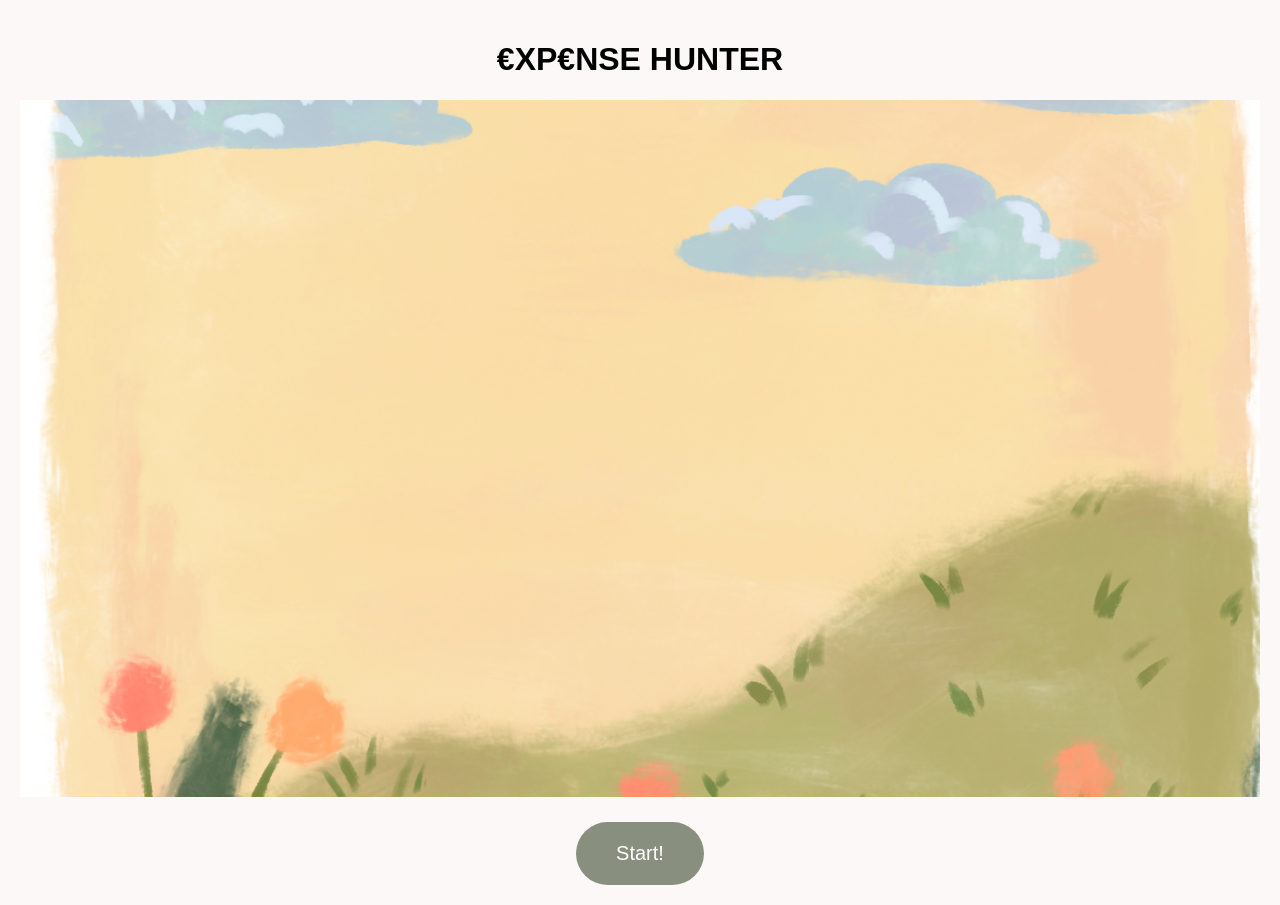
==== index.html @ 694e0ce4 "EurosHunter config added" ====
<!DOCTYPE html>
<html lang="en">
<head>
  <meta charset="UTF-8">
  <meta http-equiv="X-UA-Compatible" content="IE=edge">
  <meta name="viewport" content="width=device-width, initial-scale=1.0">
  <title>EurosHunter</title>
  <link rel="stylesheet" href="./style.css">
</head>
<body>

  <div id="start-screen" class="container">
    <h1>€XP€NSE HUNTER</h1>
    <img src="./images/bg.png" width="100%" alt="logo">
    <button id="start-btn">Start!</button>
  </div>



</figure>
  <div id="game-screen" class="container">
        <div id="score-container">
    <div>Score: <span id="score-val">0</span>€</div>
    <div class="game-controls">
        <button id="pause-btn">Pause</button>
        <button id="restart-btn">Restart</button>
        
          
   </div>
</div>

<audio id="bg-music" src="./audio/walking_alone_in_winter.mp3" loop></audio>
<audio id="impact-sound" src="./audio/walking_alone_in_winter.mp3"></audio>

    <div id="game-box"></div>
 
    <div id="hud-top-right">
      <div id="countdown-container">⏱ <span id="countdown-val">18</span>s</div>

      <div id="mute-container">
        <button id="mute-btn">🔊</button>
      </div>
    </div>

</div> 


  <div id="game-over-screen" class="container">
    <img src="./images/gameover.png" width="500" alt="logo">
  </div>


  <script src="./js/man.js"></script>
  <script src="./js/elements.js"></script>
  <script src="./js/main.js"></script>

</body>
</html>
---- style.css ----
body {
  margin: 0;
  background-color: rgb(252, 248, 248);
  font-family: Arial, sans-serif;
}

.container {
  display: flex;
  flex-direction: column;
  justify-content: center;
  align-items: center;
  margin: 20px; 
}

#start-btn {
  background-color: rgb(136, 143, 126);
  color: white;
  padding: 20px 40px;
  font-size: 20px;
  margin-top: 25px;
  border-radius: 50px;
  cursor: pointer; 
  border: none;
}


.game-controls {
    display: flex;
    gap: 20px;
    margin-top: 15px;
}

#game-screen {
  display: none;
  position: relative; 
}

#score-container {
  position: absolute;
  align-content: flex-end;
  bottom: 10px;    /* Placé en haut à droite du jeu */
  right: 150px;
  z-index: 1000;
  font-size: 24px;
  font-weight: bold;
  background: rgba(255, 255, 255, 0.8);
  padding: 10px 20px;
  border-radius: 8px;
  border: 2px solid rgb(136, 143, 126);
}

.game-controls button {
    cursor: pointer;
    background: rgb(136, 143, 126);
    color: white;
    border: none;
    display: flex;
    justify-content: center;
    padding: 0px 0px;
    border-radius: 5px;
    font-size: 16px;
}

.game-controls button:hover {
    background: rgb(106, 113, 96);
}

#game-box {
  background-image: url("./images/bg.png");  
  background-size: cover;
  width: 100%;
  max-width: 2060px;
  height: 800px;
  position: relative;
  overflow: hidden;

}

#game-screen, #game-over-screen {
  display: none;
}

/* ✅ SUGGESTION : cadre son — position absolute dans #game-box */
#mute-container {
    position: absolute;
    top: 12px;
    right: 12px;
    z-index: 1000;
    background: rgba(0, 0, 0, 0.45);
    border: 1.5px solid rgba(255, 255, 255, 0.5);
    border-radius: 8px;
    padding: 6px 10px;
}

#mute-btn  {
    font-size: 40px;
    background: transparent;
    color: white;
    border: none;
    cursor: pointer;
    display: block;
    line-height: 1;
}
#mute-container  {
    font-size: 20px;
    background: transparent;
    color: white;
    border: none;
    cursor: pointer;
    display: flex;
    line-height: 1;
}
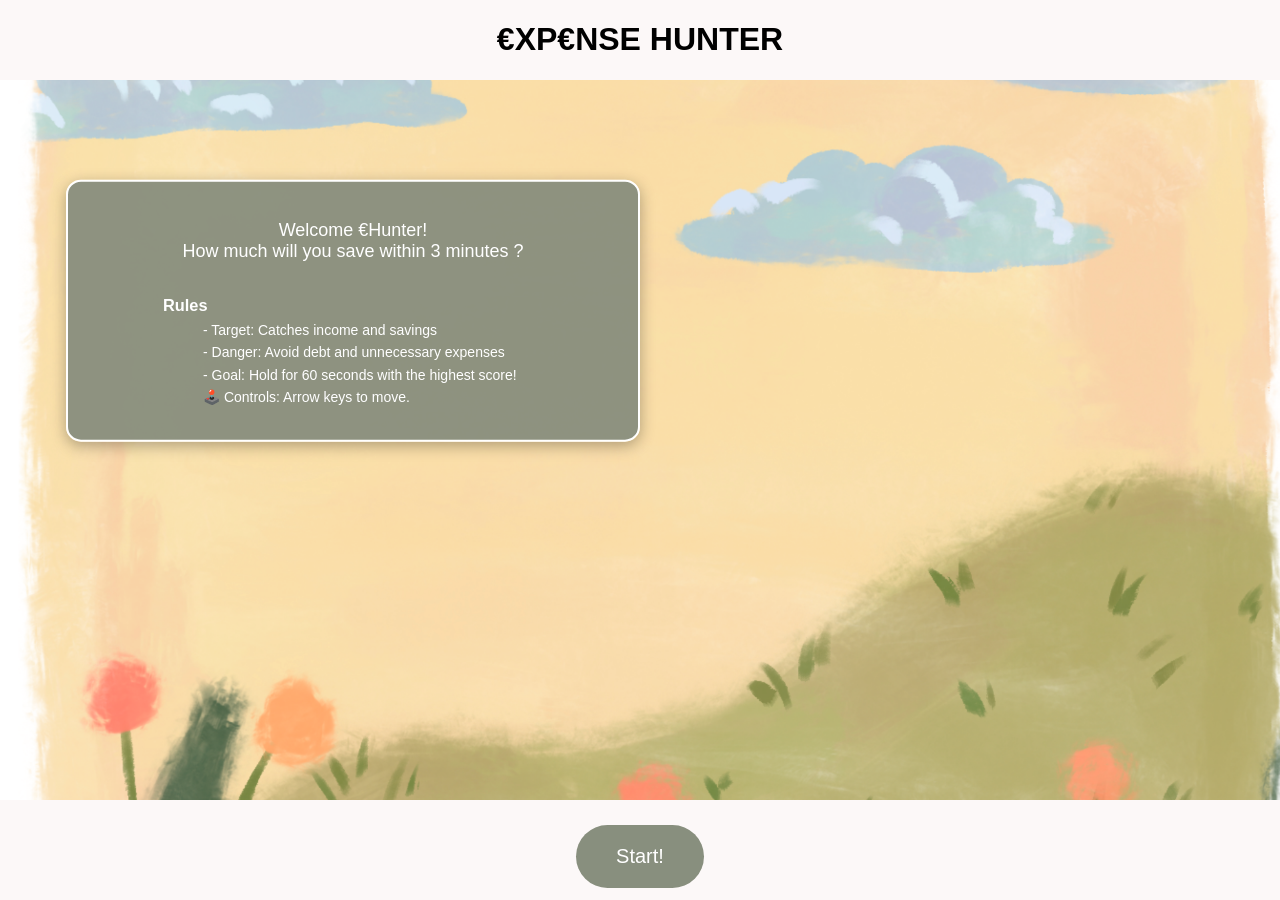
==== commit f17a8868: "css adj" ====
--- a/index.html
+++ b/index.html
@@ -13,6 +13,21 @@
     <h1>€XP€NSE HUNTER</h1>
     <img src="./images/bg.png" width="100%" alt="logo">
     <button id="start-btn">Start!</button>
+
+  <div id="welcome-message">
+        <p>Welcome €Hunter!<br>
+        How much will you save within 3 minutes ?</p>
+        <aside  id = "rules">
+          <h3>Rules</h3>
+          <ul> - Target: Catches income and savings</ul>
+          <ul> - Danger: Avoid debt and unnecessary expenses</ul>
+          <ul> - Goal: Hold for 60 seconds with the highest score!</ul>
+          <ul>🕹️ Controls: Arrow keys to move.</ul> 
+
+        </aside>
+    </div>
+
+
   </div>
 
 
@@ -46,7 +61,7 @@
 
 
   <div id="game-over-screen" class="container">
-    <img src="./images/gameover.png" width="500" alt="logo">
+    <img src="./bg.png" width="100%" alt="logo">
   </div>
 
 
--- a/style.css
+++ b/style.css
@@ -1,3 +1,44 @@
+/* --- MODIFICATION CIBLÉE : WELCOME BOX EN SUPERPOSITION --- */
+
+#start-screen {
+    position: relative;  
+}
+
+#welcome-message {
+ 
+    position: absolute; 
+    top: 35%;     
+    left: auto;    
+    transform: translate(-50%, -50%); 
+    z-index: 10; 
+    
+ 
+    background-color: rgba(136, 143, 126, 0.95);
+    color: white;
+    padding: 20px 35px;
+    border-radius: 15px;
+    text-align: center;
+    font-size: 18px;
+    border: 2px solid white;
+    box-shadow: 0 4px 15px rgba(0,0,0,0.3);
+    animation: bounce 2s infinite;
+    
+    /* Sécurité pour ne pas bloquer le bouton Start s'ils se chevauchent */
+    pointer-events: none; 
+    width: 80%;
+    max-width: 500px;
+}
+ 
+#rules {
+    color: white;
+    padding: 5px 60px;
+    border-radius: 15px;
+    text-align: left;
+    font-size: 14px;
+    line-height: 0.6em; 
+
+  
+}
 body {
   margin: 0;
   background-color: rgb(252, 248, 248);
@@ -9,7 +50,7 @@
   flex-direction: column;
   justify-content: center;
   align-items: center;
-  margin: 20px; 
+  margin: 0px; 
 }
 
 #start-btn {
@@ -23,6 +64,10 @@
   border: none;
 }
 
+@keyframes bounce {
+    0%, 100% { transform: translateY(0); }
+    50% { transform: translateY(-5px); }
+}
 
 .game-controls {
     display: flex;
@@ -33,20 +78,29 @@
 #game-screen {
   display: none;
   position: relative; 
+  width: 100%;
+  height: 100%;
 }
 
 #score-container {
   position: absolute;
-  align-content: flex-end;
-  bottom: 10px;    /* Placé en haut à droite du jeu */
-  right: 150px;
+ 
+  left: 50%;
+  transform: translateX(-50%);
+  justify-content: center;
+  bottom: 10px;
   z-index: 1000;
+
+  display: flex;
+  align-items: center;
+  gap: 20px;
   font-size: 24px;
   font-weight: bold;
   background: rgba(255, 255, 255, 0.8);
-  padding: 10px 20px;
-  border-radius: 8px;
-  border: 2px solid rgb(136, 143, 126);
+  padding: 10px 6px;
+  border-radius: 25px;
+  border: 1px solid rgb(136, 143, 126);
+  box-shadow: 0 4px 15px rgba(0,0,0,0.2);
 }
 
 .game-controls button {
@@ -56,14 +110,17 @@
     border: none;
     display: flex;
     justify-content: center;
-    padding: 0px 0px;
+    padding: 10px 15px;
     border-radius: 5px;
     font-size: 16px;
 }
 
-.game-controls button:hover {
-    background: rgb(106, 113, 96);
+.game-controls {
+  display: flex;
+  gap: 10px;
+  margin: 0;  
 }
+
 
 #game-box {
   background-image: url("./images/bg.png");  
@@ -73,27 +130,37 @@
   height: 800px;
   position: relative;
   overflow: hidden;
-
 }
 
 #game-screen, #game-over-screen {
   display: none;
 }
 
-/* ✅ SUGGESTION : cadre son — position absolute dans #game-box */
 #mute-container {
-    position: absolute;
-    top: 12px;
-    right: 12px;
+   background: rgba(0, 0, 0, 0.35);
+   position: relative;
+   border-radius: 8px;
     z-index: 1000;
-    background: rgba(0, 0, 0, 0.45);
-    border: 1.5px solid rgba(255, 255, 255, 0.5);
-    border-radius: 8px;
-    padding: 6px 10px;
+
+    padding: 5px 10px;
 }
 
-#mute-btn  {
-    font-size: 40px;
+#countdown-container {
+
+  background: rgba(0, 0, 0, 0.35);
+  border: 0px solid rgba(255, 255, 255, 0.5);
+  border-radius: 8px;
+  padding: 5px 10px;
+  color: white;
+  font-size: 14px;
+  font-weight: bold;
+  text-align: center;
+  position: relative;
+ 
+}
+ /* muniteur*/
+#mute-btn {
+    font-size: 20px;
     background: transparent;
     color: white;
     border: none;
@@ -101,12 +168,15 @@
     display: block;
     line-height: 1;
 }
-#mute-container  {
-    font-size: 20px;
-    background: transparent;
-    color: white;
-    border: none;
-    cursor: pointer;
-    display: flex;
-    line-height: 1;
-}+
+#hud-top-right {
+  position: absolute;
+  display: flex;
+  top: 20px;
+  right: 12px;
+  z-index: 1000;
+  display: flex;
+  gap: 8px;
+  align-items: center;
+}
+
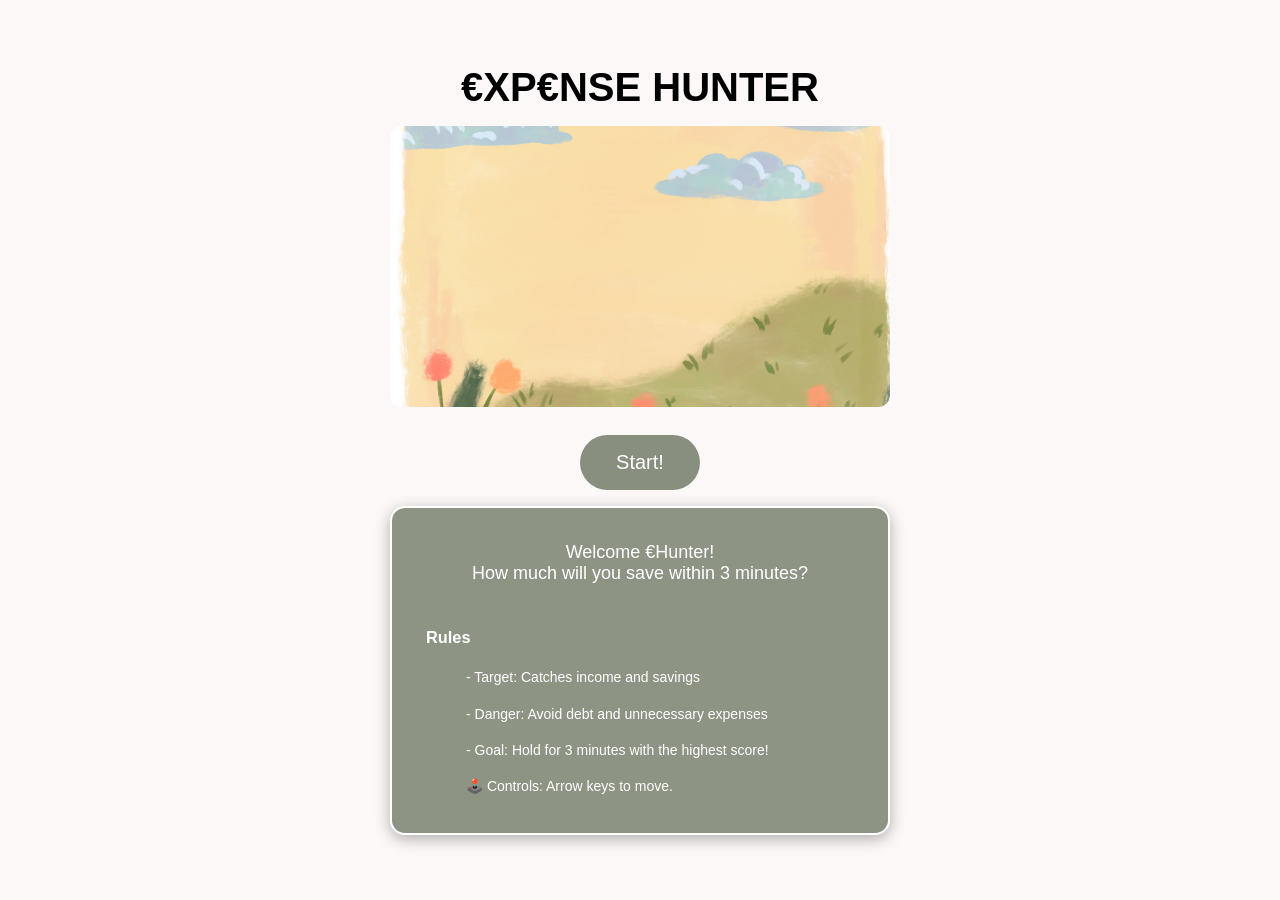
==== commit 9307eb2c: "version responsive_design" ====
--- a/index.html
+++ b/index.html
@@ -9,65 +9,82 @@
 </head>
 <body>
 
+  <!-- ==================== ÉCRAN DÉMARRAGE ==================== -->
   <div id="start-screen" class="container">
     <h1>€XP€NSE HUNTER</h1>
     <img src="./images/bg.png" width="100%" alt="logo">
+    <!-- Le bouton est AVANT le welcome-message dans le flux,
+         il ne peut donc plus être recouvert par lui -->
     <button id="start-btn">Start!</button>
+    <div id="welcome-message">
+      <p>Welcome €Hunter!<br>
+        How much will you save within 3 minutes?</p>
+      <aside id="rules">
+        <h3>Rules</h3>
+        <ul> - Target: Catches income and savings</ul>
+        <ul> - Danger: Avoid debt and unnecessary expenses</ul>
+        <ul> - Goal: Hold for 3 minutes with the highest score!</ul>
+        <ul>🕹️ Controls: Arrow keys to move.</ul>
+      </aside>
+    </div>
+  </div>
 
-  <div id="welcome-message">
-        <p>Welcome €Hunter!<br>
-        How much will you save within 3 minutes ?</p>
-        <aside  id = "rules">
-          <h3>Rules</h3>
-          <ul> - Target: Catches income and savings</ul>
-          <ul> - Danger: Avoid debt and unnecessary expenses</ul>
-          <ul> - Goal: Hold for 60 seconds with the highest score!</ul>
-          <ul>🕹️ Controls: Arrow keys to move.</ul> 
+  <!-- ==================== ÉCRAN DE JEU ==================== -->
+  <div id="game-screen" class="container">
 
-        </aside>
+    <!-- HUD bas : score + boutons -->
+    <div id="score-container">
+      <div>Score: <span id="score-val">0</span>€</div>
+      <div class="game-controls">
+        <button id="pause-btn">Pause</button>
+        <button id="restart-btn">Restart</button>
+      </div>
     </div>
 
+    <!-- Audio -->
+    <audio id="bg-music"     src="./audio/walking_alone_in_winter.mp3" loop></audio>
+    <audio id="impact-sound" src="./audio/walking_alone_in_winter.mp3"></audio>
 
-  </div>
+    <!-- Zone de jeu -->
+    <div id="game-box"></div>
 
-
-
-</figure>
-  <div id="game-screen" class="container">
-        <div id="score-container">
-    <div>Score: <span id="score-val">0</span>€</div>
-    <div class="game-controls">
-        <button id="pause-btn">Pause</button>
-        <button id="restart-btn">Restart</button>
-        
-          
-   </div>
-</div>
-
-<audio id="bg-music" src="./audio/walking_alone_in_winter.mp3" loop></audio>
-<audio id="impact-sound" src="./audio/walking_alone_in_winter.mp3"></audio>
-
-    <div id="game-box"></div>
- 
+    <!-- HUD haut droite : timer + mute
+         CORRECTION : id="timer-val" pour correspondre au JS (qui cherche #timer-val) -->
     <div id="hud-top-right">
-      <div id="countdown-container">⏱ <span id="countdown-val">18</span>s</div>
-
+      <div id="countdown-container">⏱ <span id="timer-val">180</span>s</div>
       <div id="mute-container">
         <button id="mute-btn">🔊</button>
       </div>
     </div>
 
-</div> 
+    <!-- Contrôles tactiles (visibles sur mobile via CSS) -->
+    <div id="touch-controls">
+      <div class="touch-row">
+        <button id="btn-up">▲</button>
+      </div>
+      <div class="touch-row">
+        <button id="btn-left">◀</button>
+        <button id="btn-down">▼</button>
+        <button id="btn-right">▶</button>
+      </div>
+    </div>
 
-
-  <div id="game-over-screen" class="container">
-    <img src="./bg.png" width="100%" alt="logo">
   </div>
 
+  <!-- ==================== ÉCRAN GAME OVER ==================== -->
+  <div id="game-over-screen" class="container">
+    <h1>GAME OVER</h1>
+    <div id="final-score-display">
+      Votre score final : <span id="final-score-val">0</span>€
+    </div>
+    <img src="./images/bg.png" width="100%" alt="logo">
+    <button id="restart-btn-over" class="big-btn">REJOUER</button>
+  </div>
 
   <script src="./js/man.js"></script>
   <script src="./js/elements.js"></script>
   <script src="./js/main.js"></script>
-
+  <!-- Contrôles tactiles : branché APRÈS main.js pour avoir accès à keysPressed -->
+  <script src="./js/touch.js"></script>
 </body>
-</html>+</html>
--- a/style.css
+++ b/style.css
@@ -1,182 +1,371 @@
-/* --- MODIFICATION CIBLÉE : WELCOME BOX EN SUPERPOSITION --- */
-
-#start-screen {
-    position: relative;  
-}
-
-#welcome-message {
- 
-    position: absolute; 
-    top: 35%;     
-    left: auto;    
-    transform: translate(-50%, -50%); 
-    z-index: 10; 
-    
- 
-    background-color: rgba(136, 143, 126, 0.95);
-    color: white;
-    padding: 20px 35px;
-    border-radius: 15px;
-    text-align: center;
-    font-size: 18px;
-    border: 2px solid white;
-    box-shadow: 0 4px 15px rgba(0,0,0,0.3);
-    animation: bounce 2s infinite;
-    
-    /* Sécurité pour ne pas bloquer le bouton Start s'ils se chevauchent */
-    pointer-events: none; 
-    width: 80%;
-    max-width: 500px;
-}
- 
-#rules {
-    color: white;
-    padding: 5px 60px;
-    border-radius: 15px;
-    text-align: left;
-    font-size: 14px;
-    line-height: 0.6em; 
-
-  
-}
+/* ============================================
+   EUROS HUNTER — RESPONSIVE CSS
+   Règle d'or : on ne casse aucun sélecteur
+   existant, on corrige et on ajoute des media
+   queries par-dessus.
+   ============================================ */
+
+/* --- RESET & BASE --- */
+*, *::before, *::after {
+  box-sizing: border-box;
+}
+
 body {
   margin: 0;
   background-color: rgb(252, 248, 248);
   font-family: Arial, sans-serif;
-}
-
+  /* Empêche le scroll horizontal sur mobile */
+  overflow-x: hidden;
+}
+
+/* --- CONTAINER COMMUN --- */
 .container {
   display: flex;
   flex-direction: column;
   justify-content: center;
   align-items: center;
-  margin: 0px; 
-}
-
+  margin: 0;
+  width: 100%;
+}
+
+/* ============================================
+   ÉCRAN DE DÉMARRAGE
+   ============================================ */
+#start-screen {
+  position: relative;
+  min-height: 100vh;         /* prend toute la hauteur visible */
+  padding: 20px;
+  gap: 16px;                 /* espace entre les enfants */
+}
+
+#start-screen h1 {
+  font-size: clamp(1.4rem, 5vw, 2.5rem); /* titre qui s'adapte */
+  text-align: center;
+  margin: 0;
+}
+
+#start-screen img {
+  width: 100%;
+  max-width: 500px;          /* image ne déborde pas sur grand écran */
+  height: auto;
+  border-radius: 12px;
+}
+
+/* --- BOUTON START ---
+   On le sort du flux absolu, il reste dans le flux normal */
 #start-btn {
   background-color: rgb(136, 143, 126);
   color: white;
-  padding: 20px 40px;
-  font-size: 20px;
-  margin-top: 25px;
+  padding: 16px 36px;
+  font-size: clamp(16px, 4vw, 20px);
+  margin-top: 12px;
   border-radius: 50px;
-  cursor: pointer; 
-  border: none;
+  cursor: pointer;
+  border: none;
+  /* z-index élevé pour être toujours cliquable */
+  position: relative;
+  z-index: 20;
+}
+
+/* --- WELCOME MESSAGE ---
+   CORRECTION PRINCIPALE : on quitte le positionnement absolu
+   qui causait le chevauchement. On passe en flux normal.      */
+#welcome-message {
+  /* ❌ Supprimé : position: absolute / top / left / transform
+     qui cachaient le bouton Start sur petits écrans          */
+  position: relative;        /* reste dans le flux normal */
+  z-index: 10;
+
+  background-color: rgba(136, 143, 126, 0.95);
+  color: white;
+  padding: 16px 24px;
+  border-radius: 15px;
+  text-align: center;
+  font-size: clamp(14px, 3.5vw, 18px);
+  border: 2px solid white;
+  box-shadow: 0 4px 15px rgba(0, 0, 0, 0.3);
+  animation: bounce 2s infinite;
+
+  pointer-events: none;      /* conservé : ne bloque pas les clics */
+  width: 90%;
+  max-width: 500px;
+}
+
+#rules {
+  color: white;
+  padding: 5px 10px;
+  border-radius: 15px;
+  text-align: left;
+  font-size: clamp(12px, 3vw, 14px);
+  line-height: 1.6;          /* était 0.6em → illisible sur mobile */
 }
 
 @keyframes bounce {
-    0%, 100% { transform: translateY(0); }
-    50% { transform: translateY(-5px); }
-}
-
-.game-controls {
-    display: flex;
-    gap: 20px;
-    margin-top: 15px;
-}
-
+  0%, 100% { transform: translateY(0); }
+  50%       { transform: translateY(-5px); }
+}
+
+/* ============================================
+   ÉCRAN DE JEU
+   ============================================ */
 #game-screen {
   display: none;
-  position: relative; 
-  width: 100%;
-  height: 100%;
-}
-
+  position: relative;
+  width: 100%;
+  /* min-height garantit que le HUD reste visible */
+  min-height: 100vh;
+  flex-direction: column;
+}
+
+/* --- GAME BOX ---
+   CORRECTION PRINCIPALE : hauteur fixe → hauteur fluide */
+#game-box {
+  background-image: url("./images/bg.png");
+  background-size: cover;
+  background-position: center;
+  width: 100%;
+  max-width: 2060px;
+
+  /* ❌ Supprimé : height: 800px fixe
+     ✅ On utilise une hauteur relative à la fenêtre          */
+  height: 80vh;
+  min-height: 400px;         /* plancher pour très petits écrans */
+  max-height: 900px;         /* plafond pour très grands écrans */
+
+  position: relative;
+  overflow: hidden;
+}
+
+/* --- SCORE / HUD BAS --- */
 #score-container {
   position: absolute;
- 
   left: 50%;
   transform: translateX(-50%);
-  justify-content: center;
   bottom: 10px;
   z-index: 1000;
-
-  display: flex;
-  align-items: center;
-  gap: 20px;
-  font-size: 24px;
+  display: flex;
+  align-items: center;
+  gap: 12px;
+  font-size: clamp(14px, 3.5vw, 24px);
   font-weight: bold;
   background: rgba(255, 255, 255, 0.8);
-  padding: 10px 6px;
+  padding: 8px 14px;
   border-radius: 25px;
   border: 1px solid rgb(136, 143, 126);
-  box-shadow: 0 4px 15px rgba(0,0,0,0.2);
+  box-shadow: 0 4px 15px rgba(0, 0, 0, 0.2);
+  /* Empêche de déborder de la game-box */
+  max-width: 95%;
+  white-space: nowrap;
+}
+
+/* --- CONTRÔLES PAUSE / RESTART --- */
+.game-controls {
+  display: flex;
+  gap: 10px;
+  margin: 0;
 }
 
 .game-controls button {
-    cursor: pointer;
-    background: rgb(136, 143, 126);
-    color: white;
-    border: none;
-    display: flex;
-    justify-content: center;
-    padding: 10px 15px;
-    border-radius: 5px;
-    font-size: 16px;
-}
-
-.game-controls {
-  display: flex;
-  gap: 10px;
-  margin: 0;  
-}
-
-
-#game-box {
-  background-image: url("./images/bg.png");  
-  background-size: cover;
-  width: 100%;
-  max-width: 2060px;
-  height: 800px;
-  position: relative;
-  overflow: hidden;
-}
-
-#game-screen, #game-over-screen {
-  display: none;
-}
-
-#mute-container {
-   background: rgba(0, 0, 0, 0.35);
-   position: relative;
-   border-radius: 8px;
-    z-index: 1000;
-
-    padding: 5px 10px;
+  cursor: pointer;
+  background: rgb(136, 143, 126);
+  color: white;
+  border: none;
+  display: flex;
+  justify-content: center;
+  padding: 8px 12px;
+  border-radius: 5px;
+  font-size: clamp(12px, 3vw, 16px);
+}
+
+/* --- HUD HAUT DROITE (timer + mute) --- */
+#hud-top-right {
+  position: absolute;
+  top: 12px;
+  right: 12px;
+  z-index: 1000;
+  display: flex;
+  gap: 8px;
+  align-items: center;
 }
 
 #countdown-container {
-
   background: rgba(0, 0, 0, 0.35);
-  border: 0px solid rgba(255, 255, 255, 0.5);
   border-radius: 8px;
   padding: 5px 10px;
   color: white;
-  font-size: 14px;
+  font-size: clamp(12px, 3vw, 14px);
   font-weight: bold;
   text-align: center;
   position: relative;
- 
-}
- /* muniteur*/
+}
+
+#mute-container {
+  background: rgba(0, 0, 0, 0.35);
+  position: relative;
+  border-radius: 8px;
+  z-index: 1000;
+  padding: 5px 10px;
+}
+
 #mute-btn {
-    font-size: 20px;
-    background: transparent;
-    color: white;
-    border: none;
-    cursor: pointer;
-    display: block;
-    line-height: 1;
-}
-
-#hud-top-right {
+  font-size: clamp(16px, 4vw, 20px);
+  background: transparent;
+  color: white;
+  border: none;
+  cursor: pointer;
+  display: block;
+  line-height: 1;
+}
+
+/* ============================================
+   CONTRÔLES TACTILES (mobile uniquement)
+   Ajoutés via JS — on prépare le style ici
+   ============================================ */
+#touch-controls {
+  display: none;             /* caché par défaut, visible sur mobile */
+  position: fixed;
+  bottom: 80px;
+  left: 50%;
+  transform: translateX(-50%);
+  z-index: 2000;
+  gap: 8px;
+  flex-direction: column;
+  align-items: center;
+}
+
+#touch-controls .touch-row {
+  display: flex;
+  gap: 8px;
+}
+
+#touch-controls button {
+  width: 56px;
+  height: 56px;
+  font-size: 24px;
+  border-radius: 50%;
+  border: none;
+  background: rgba(136, 143, 126, 0.85);
+  color: white;
+  cursor: pointer;
+  /* Empêche le scroll lors du touch */
+  touch-action: none;
+  user-select: none;
+}
+
+/* ============================================
+   ÉCRAN GAME OVER
+   ============================================ */
+#game-over-screen {
+  display: none;
+  flex-direction: column;
+  justify-content: center;
+  align-items: center;
+  position: relative;
+  width: 100%;
+  max-width: 2060px;
+
+  /* ❌ Supprimé : height: 800px fixe */
+  min-height: 100vh;
+
+  background-image: url("./images/bg.png");
+  background-size: cover;
+  background-position: center;
+  border-radius: 12px;
+  gap: 20px;
+  padding: 40px 20px;
+}
+
+#game-over-screen::before {
+  content: "";
   position: absolute;
-  display: flex;
-  top: 20px;
-  right: 12px;
-  z-index: 1000;
-  display: flex;
-  gap: 8px;
-  align-items: center;
-}
-
+  inset: 0;
+  background: rgba(255, 255, 255, 0.3);
+  z-index: 1;
+}
+
+#game-over-screen * {
+  position: relative;
+  z-index: 2;
+}
+
+#game-over-screen h1 {
+  font-size: clamp(2rem, 8vw, 4rem);
+  margin: 0;
+}
+
+#final-score-display {
+  font-size: clamp(16px, 4vw, 24px);
+  font-weight: bold;
+}
+
+#game-over-screen img {
+  width: 100%;
+  max-width: 400px;
+  height: auto;
+  border-radius: 12px;
+}
+
+.big-btn,
+#restart-btn-over {
+  background-color: rgb(136, 143, 126);
+  color: white;
+  padding: 16px 36px;
+  font-size: clamp(16px, 4vw, 22px);
+  border-radius: 50px;
+  border: none;
+  cursor: pointer;
+}
+
+/* ============================================
+   MEDIA QUERIES
+   ============================================ */
+
+/* Tablettes et mobiles larges (≤ 768px) */
+@media (max-width: 768px) {
+  #game-box {
+    height: 70vh;
+  }
+
+  #score-container {
+    gap: 8px;
+    padding: 6px 10px;
+  }
+
+  /* Affiche les contrôles tactiles */
+  #touch-controls {
+    display: flex;
+  }
+}
+
+/* Mobiles (≤ 480px) */
+@media (max-width: 480px) {
+  #game-box {
+    height: 65vh;
+    min-height: 350px;
+  }
+
+  #start-screen {
+    padding: 16px 12px;
+    gap: 12px;
+  }
+
+  #welcome-message {
+    font-size: 13px;
+    padding: 12px 16px;
+  }
+
+  #rules {
+    padding: 4px 6px;
+  }
+
+  #hud-top-right {
+    top: 8px;
+    right: 8px;
+  }
+
+  /* Score en bas : on réduit pour qu'il ne dépasse pas */
+  #score-container {
+    font-size: 13px;
+    bottom: 6px;
+  }
+}
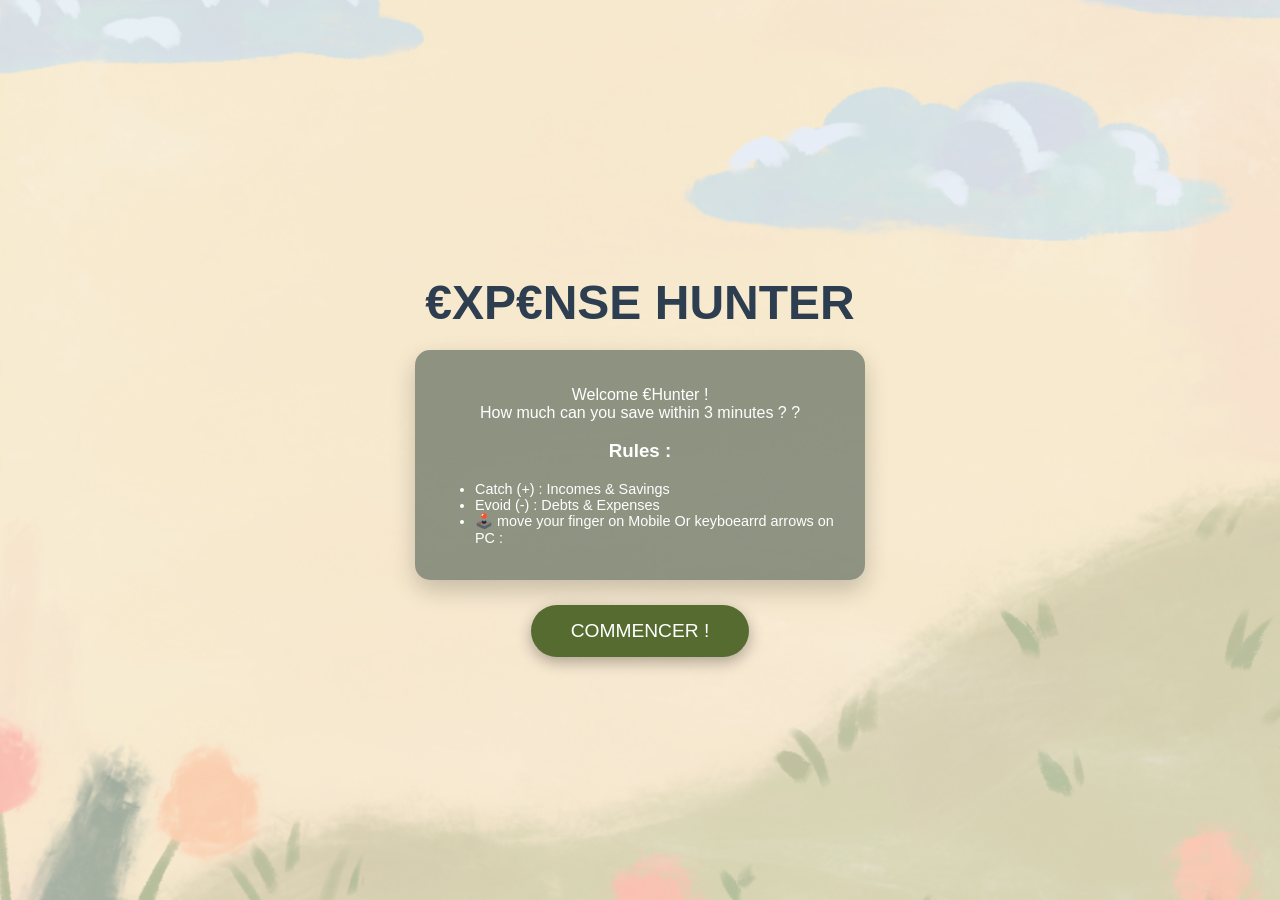
==== commit 1276a827: "fonctionnel" ====
--- a/index.html
+++ b/index.html
@@ -1,90 +1,62 @@
 <!DOCTYPE html>
-<html lang="en">
+<html lang="fr">
 <head>
   <meta charset="UTF-8">
-  <meta http-equiv="X-UA-Compatible" content="IE=edge">
-  <meta name="viewport" content="width=device-width, initial-scale=1.0">
+  <meta name="viewport" content="width=device-width, initial-scale=1.0, maximum-scale=1.0, user-select=none">
   <title>EurosHunter</title>
   <link rel="stylesheet" href="./style.css">
 </head>
 <body>
 
-  <!-- ==================== ÉCRAN DÉMARRAGE ==================== -->
   <div id="start-screen" class="container">
-    <h1>€XP€NSE HUNTER</h1>
-    <img src="./images/bg.png" width="100%" alt="logo">
-    <!-- Le bouton est AVANT le welcome-message dans le flux,
-         il ne peut donc plus être recouvert par lui -->
-    <button id="start-btn">Start!</button>
+    <div class="overlay-bg"></div> <h1>€XP€NSE HUNTER</h1>
+    
     <div id="welcome-message">
-      <p>Welcome €Hunter!<br>
-        How much will you save within 3 minutes?</p>
-      <aside id="rules">
-        <h3>Rules</h3>
-        <ul> - Target: Catches income and savings</ul>
-        <ul> - Danger: Avoid debt and unnecessary expenses</ul>
-        <ul> - Goal: Hold for 3 minutes with the highest score!</ul>
-        <ul>🕹️ Controls: Arrow keys to move.</ul>
-      </aside>
+      <p>Welcome €Hunter !<br>How much can you save within 3 minutes ? ?</p>
+      <div id="rules">
+        <h3>Rules :</h3>
+        <ul>
+          <li> Catch (+)  : Incomes & Savings</li>
+          <li> Evoid (-)  : Debts & Expenses</li>
+          <li>🕹️ move your finger on  Mobile Or keyboearrd arrows on PC : </li>
+        </ul>
+      </div>
     </div>
+    
+    <button id="start-btn">COMMENCER !</button>
   </div>
 
-  <!-- ==================== ÉCRAN DE JEU ==================== -->
   <div id="game-screen" class="container">
-
-    <!-- HUD bas : score + boutons -->
-    <div id="score-container">
-      <div>Score: <span id="score-val">0</span>€</div>
-      <div class="game-controls">
-        <button id="pause-btn">Pause</button>
-        <button id="restart-btn">Restart</button>
-      </div>
+    
+    <div id="hud-top">
+        <div id="score-box">Score: <span id="score-val">0</span>€</div>
+        <div id="timer-box">⏱ <span id="timer-val">180</span>s</div>
+        <div id="mute-container">
+            <button id="mute-btn">🔊</button>
+        </div>
     </div>
 
-    <!-- Audio -->
-    <audio id="bg-music"     src="./audio/walking_alone_in_winter.mp3" loop></audio>
-    <audio id="impact-sound" src="./audio/walking_alone_in_winter.mp3"></audio>
-
-    <!-- Zone de jeu -->
     <div id="game-box"></div>
 
-    <!-- HUD haut droite : timer + mute
-         CORRECTION : id="timer-val" pour correspondre au JS (qui cherche #timer-val) -->
-    <div id="hud-top-right">
-      <div id="countdown-container">⏱ <span id="timer-val">180</span>s</div>
-      <div id="mute-container">
-        <button id="mute-btn">🔊</button>
-      </div>
+    <div id="hud-bottom">
+        <div class="game-controls">
+            <button id="pause-btn">Pause</button>
+            <button id="restart-btn">Restart</button>
+        </div>
     </div>
 
-    <!-- Contrôles tactiles (visibles sur mobile via CSS) -->
-    <div id="touch-controls">
-      <div class="touch-row">
-        <button id="btn-up">▲</button>
-      </div>
-      <div class="touch-row">
-        <button id="btn-left">◀</button>
-        <button id="btn-down">▼</button>
-        <button id="btn-right">▶</button>
-      </div>
-    </div>
-
+    <audio id="bg-music" src="./audio/Boléro_de_Ravel.mp3" loop></audio>
+    <audio id="impact-sound" src="./audio/impact.mp3"></audio>
   </div>
 
-  <!-- ==================== ÉCRAN GAME OVER ==================== -->
   <div id="game-over-screen" class="container">
     <h1>GAME OVER</h1>
-    <div id="final-score-display">
-      Votre score final : <span id="final-score-val">0</span>€
-    </div>
-    <img src="./images/bg.png" width="100%" alt="logo">
-    <button id="restart-btn-over" class="big-btn">REJOUER</button>
+    <div id="final-score-display"> final Score  : <span id="final-score-val">0</span>€</div>
+    <button id="restart-btn-over" class="big-btn">PLAY AGAIN</button>
   </div>
 
   <script src="./js/man.js"></script>
   <script src="./js/elements.js"></script>
   <script src="./js/main.js"></script>
-  <!-- Contrôles tactiles : branché APRÈS main.js pour avoir accès à keysPressed -->
-  <script src="./js/touch.js"></script>
 </body>
-</html>
+</html>
--- a/style.css
+++ b/style.css
@@ -1,371 +1,71 @@
-/* ============================================
-   EUROS HUNTER — RESPONSIVE CSS
-   Règle d'or : on ne casse aucun sélecteur
-   existant, on corrige et on ajoute des media
-   queries par-dessus.
-   ============================================ */
+/* RESET */
+* { box-sizing: border-box; touch-action: none; user-select: none; }
+body { margin: 0; font-family: 'Arial', sans-serif; background: #f4f4f4; overflow: hidden; }
 
-/* --- RESET & BASE --- */
-*, *::before, *::after {
-  box-sizing: border-box;
+.container { 
+    display: flex; flex-direction: column; align-items: center; 
+    width: 100vw; height: 100vh; position: relative; 
 }
 
-body {
-  margin: 0;
-  background-color: rgb(252, 248, 248);
-  font-family: Arial, sans-serif;
-  /* Empêche le scroll horizontal sur mobile */
-  overflow-x: hidden;
+/* ÉCRAN DÉMARRAGE - SUPERPOSITION */
+#start-screen { justify-content: center; padding: 20px; }
+.overlay-bg {
+    position: absolute; top: 0; left: 0; width: 100%; height: 100%;
+    background: url("./images/bg.png") center/cover;
+    opacity: 0.5; z-index: 1;
 }
 
-/* --- CONTAINER COMMUN --- */
-.container {
-  display: flex;
-  flex-direction: column;
-  justify-content: center;
-  align-items: center;
-  margin: 0;
-  width: 100%;
+#start-screen h1, #welcome-message, #start-btn { position: relative; z-index: 10; }
+
+#start-screen h1 { font-size: clamp(1.8rem, 6vw, 3rem); text-align: center; color: #2c3e50; margin-bottom: 20px; }
+
+#welcome-message {
+    background: rgba(136, 143, 126, 0.95);
+    color: white; padding: 20px; border-radius: 15px;
+    width: 90%; max-width: 450px; text-align: center;
+    box-shadow: 0 10px 25px rgba(0,0,0,0.2);
+    animation: bounce 2s infinite;
 }
 
-/* ============================================
-   ÉCRAN DE DÉMARRAGE
-   ============================================ */
-#start-screen {
-  position: relative;
-  min-height: 100vh;         /* prend toute la hauteur visible */
-  padding: 20px;
-  gap: 16px;                 /* espace entre les enfants */
+#rules ul { text-align: left; font-size: 0.9rem; }
+
+#start-btn {
+    background: #556b2f; color: white; border: none;
+    padding: 15px 40px; font-size: 1.2rem; border-radius: 50px;
+    margin-top: 25px; cursor: pointer; box-shadow: 0 5px 15px rgba(0,0,0,0.3);
 }
 
-#start-screen h1 {
-  font-size: clamp(1.4rem, 5vw, 2.5rem); /* titre qui s'adapte */
-  text-align: center;
-  margin: 0;
+/* ÉCRAN DE JEU */
+#game-screen { display: none; background: #000; }
+
+#game-box {
+    width: 100%; height: 100%;
+    background: url("./images/bg.png") center/cover;
+    position: relative; overflow: hidden;
 }
 
-#start-screen img {
-  width: 100%;
-  max-width: 500px;          /* image ne déborde pas sur grand écran */
-  height: auto;
-  border-radius: 12px;
+/* HUD HAUT (Fixe en haut) */
+#hud-top {
+    position: absolute; top: 10px; width: 95%;
+    display: flex; justify-content: space-between; align-items: center;
+    z-index: 1000;
 }
 
-/* --- BOUTON START ---
-   On le sort du flux absolu, il reste dans le flux normal */
-#start-btn {
-  background-color: rgb(136, 143, 126);
-  color: white;
-  padding: 16px 36px;
-  font-size: clamp(16px, 4vw, 20px);
-  margin-top: 12px;
-  border-radius: 50px;
-  cursor: pointer;
-  border: none;
-  /* z-index élevé pour être toujours cliquable */
-  position: relative;
-  z-index: 20;
+#score-box, #timer-box, #mute-container {
+    background: rgba(255, 255, 255, 0.9);
+    padding: 8px 15px; border-radius: 12px;
+    font-weight: bold; border: 2px solid #556b2f;
 }
 
-/* --- WELCOME MESSAGE ---
-   CORRECTION PRINCIPALE : on quitte le positionnement absolu
-   qui causait le chevauchement. On passe en flux normal.      */
-#welcome-message {
-  /* ❌ Supprimé : position: absolute / top / left / transform
-     qui cachaient le bouton Start sur petits écrans          */
-  position: relative;        /* reste dans le flux normal */
-  z-index: 10;
-
-  background-color: rgba(136, 143, 126, 0.95);
-  color: white;
-  padding: 16px 24px;
-  border-radius: 15px;
-  text-align: center;
-  font-size: clamp(14px, 3.5vw, 18px);
-  border: 2px solid white;
-  box-shadow: 0 4px 15px rgba(0, 0, 0, 0.3);
-  animation: bounce 2s infinite;
-
-  pointer-events: none;      /* conservé : ne bloque pas les clics */
-  width: 90%;
-  max-width: 500px;
+/* HUD BAS */
+#hud-bottom { position: absolute; bottom: 20px; z-index: 1000; }
+.game-controls button {
+    background: #556b2f; color: white; border: none;
+    padding: 10px 20px; border-radius: 8px; margin: 0 5px;
 }
 
-#rules {
-  color: white;
-  padding: 5px 10px;
-  border-radius: 15px;
-  text-align: left;
-  font-size: clamp(12px, 3vw, 14px);
-  line-height: 1.6;          /* était 0.6em → illisible sur mobile */
-}
+/* GAME OVER */
+#game-over-screen { display: none; background: rgba(0,0,0,0.9); color: white; z-index: 9999; }
+#game-over-screen h1 { font-size: 3rem; color: #e74c3c; }
 
-@keyframes bounce {
-  0%, 100% { transform: translateY(0); }
-  50%       { transform: translateY(-5px); }
-}
-
-/* ============================================
-   ÉCRAN DE JEU
-   ============================================ */
-#game-screen {
-  display: none;
-  position: relative;
-  width: 100%;
-  /* min-height garantit que le HUD reste visible */
-  min-height: 100vh;
-  flex-direction: column;
-}
-
-/* --- GAME BOX ---
-   CORRECTION PRINCIPALE : hauteur fixe → hauteur fluide */
-#game-box {
-  background-image: url("./images/bg.png");
-  background-size: cover;
-  background-position: center;
-  width: 100%;
-  max-width: 2060px;
-
-  /* ❌ Supprimé : height: 800px fixe
-     ✅ On utilise une hauteur relative à la fenêtre          */
-  height: 80vh;
-  min-height: 400px;         /* plancher pour très petits écrans */
-  max-height: 900px;         /* plafond pour très grands écrans */
-
-  position: relative;
-  overflow: hidden;
-}
-
-/* --- SCORE / HUD BAS --- */
-#score-container {
-  position: absolute;
-  left: 50%;
-  transform: translateX(-50%);
-  bottom: 10px;
-  z-index: 1000;
-  display: flex;
-  align-items: center;
-  gap: 12px;
-  font-size: clamp(14px, 3.5vw, 24px);
-  font-weight: bold;
-  background: rgba(255, 255, 255, 0.8);
-  padding: 8px 14px;
-  border-radius: 25px;
-  border: 1px solid rgb(136, 143, 126);
-  box-shadow: 0 4px 15px rgba(0, 0, 0, 0.2);
-  /* Empêche de déborder de la game-box */
-  max-width: 95%;
-  white-space: nowrap;
-}
-
-/* --- CONTRÔLES PAUSE / RESTART --- */
-.game-controls {
-  display: flex;
-  gap: 10px;
-  margin: 0;
-}
-
-.game-controls button {
-  cursor: pointer;
-  background: rgb(136, 143, 126);
-  color: white;
-  border: none;
-  display: flex;
-  justify-content: center;
-  padding: 8px 12px;
-  border-radius: 5px;
-  font-size: clamp(12px, 3vw, 16px);
-}
-
-/* --- HUD HAUT DROITE (timer + mute) --- */
-#hud-top-right {
-  position: absolute;
-  top: 12px;
-  right: 12px;
-  z-index: 1000;
-  display: flex;
-  gap: 8px;
-  align-items: center;
-}
-
-#countdown-container {
-  background: rgba(0, 0, 0, 0.35);
-  border-radius: 8px;
-  padding: 5px 10px;
-  color: white;
-  font-size: clamp(12px, 3vw, 14px);
-  font-weight: bold;
-  text-align: center;
-  position: relative;
-}
-
-#mute-container {
-  background: rgba(0, 0, 0, 0.35);
-  position: relative;
-  border-radius: 8px;
-  z-index: 1000;
-  padding: 5px 10px;
-}
-
-#mute-btn {
-  font-size: clamp(16px, 4vw, 20px);
-  background: transparent;
-  color: white;
-  border: none;
-  cursor: pointer;
-  display: block;
-  line-height: 1;
-}
-
-/* ============================================
-   CONTRÔLES TACTILES (mobile uniquement)
-   Ajoutés via JS — on prépare le style ici
-   ============================================ */
-#touch-controls {
-  display: none;             /* caché par défaut, visible sur mobile */
-  position: fixed;
-  bottom: 80px;
-  left: 50%;
-  transform: translateX(-50%);
-  z-index: 2000;
-  gap: 8px;
-  flex-direction: column;
-  align-items: center;
-}
-
-#touch-controls .touch-row {
-  display: flex;
-  gap: 8px;
-}
-
-#touch-controls button {
-  width: 56px;
-  height: 56px;
-  font-size: 24px;
-  border-radius: 50%;
-  border: none;
-  background: rgba(136, 143, 126, 0.85);
-  color: white;
-  cursor: pointer;
-  /* Empêche le scroll lors du touch */
-  touch-action: none;
-  user-select: none;
-}
-
-/* ============================================
-   ÉCRAN GAME OVER
-   ============================================ */
-#game-over-screen {
-  display: none;
-  flex-direction: column;
-  justify-content: center;
-  align-items: center;
-  position: relative;
-  width: 100%;
-  max-width: 2060px;
-
-  /* ❌ Supprimé : height: 800px fixe */
-  min-height: 100vh;
-
-  background-image: url("./images/bg.png");
-  background-size: cover;
-  background-position: center;
-  border-radius: 12px;
-  gap: 20px;
-  padding: 40px 20px;
-}
-
-#game-over-screen::before {
-  content: "";
-  position: absolute;
-  inset: 0;
-  background: rgba(255, 255, 255, 0.3);
-  z-index: 1;
-}
-
-#game-over-screen * {
-  position: relative;
-  z-index: 2;
-}
-
-#game-over-screen h1 {
-  font-size: clamp(2rem, 8vw, 4rem);
-  margin: 0;
-}
-
-#final-score-display {
-  font-size: clamp(16px, 4vw, 24px);
-  font-weight: bold;
-}
-
-#game-over-screen img {
-  width: 100%;
-  max-width: 400px;
-  height: auto;
-  border-radius: 12px;
-}
-
-.big-btn,
-#restart-btn-over {
-  background-color: rgb(136, 143, 126);
-  color: white;
-  padding: 16px 36px;
-  font-size: clamp(16px, 4vw, 22px);
-  border-radius: 50px;
-  border: none;
-  cursor: pointer;
-}
-
-/* ============================================
-   MEDIA QUERIES
-   ============================================ */
-
-/* Tablettes et mobiles larges (≤ 768px) */
-@media (max-width: 768px) {
-  #game-box {
-    height: 70vh;
-  }
-
-  #score-container {
-    gap: 8px;
-    padding: 6px 10px;
-  }
-
-  /* Affiche les contrôles tactiles */
-  #touch-controls {
-    display: flex;
-  }
-}
-
-/* Mobiles (≤ 480px) */
-@media (max-width: 480px) {
-  #game-box {
-    height: 65vh;
-    min-height: 350px;
-  }
-
-  #start-screen {
-    padding: 16px 12px;
-    gap: 12px;
-  }
-
-  #welcome-message {
-    font-size: 13px;
-    padding: 12px 16px;
-  }
-
-  #rules {
-    padding: 4px 6px;
-  }
-
-  #hud-top-right {
-    top: 8px;
-    right: 8px;
-  }
-
-  /* Score en bas : on réduit pour qu'il ne dépasse pas */
-  #score-container {
-    font-size: 13px;
-    bottom: 6px;
-  }
-}
+@keyframes bounce { 0%, 100% { transform: translateY(0); } 50% { transform: translateY(-5px); } }
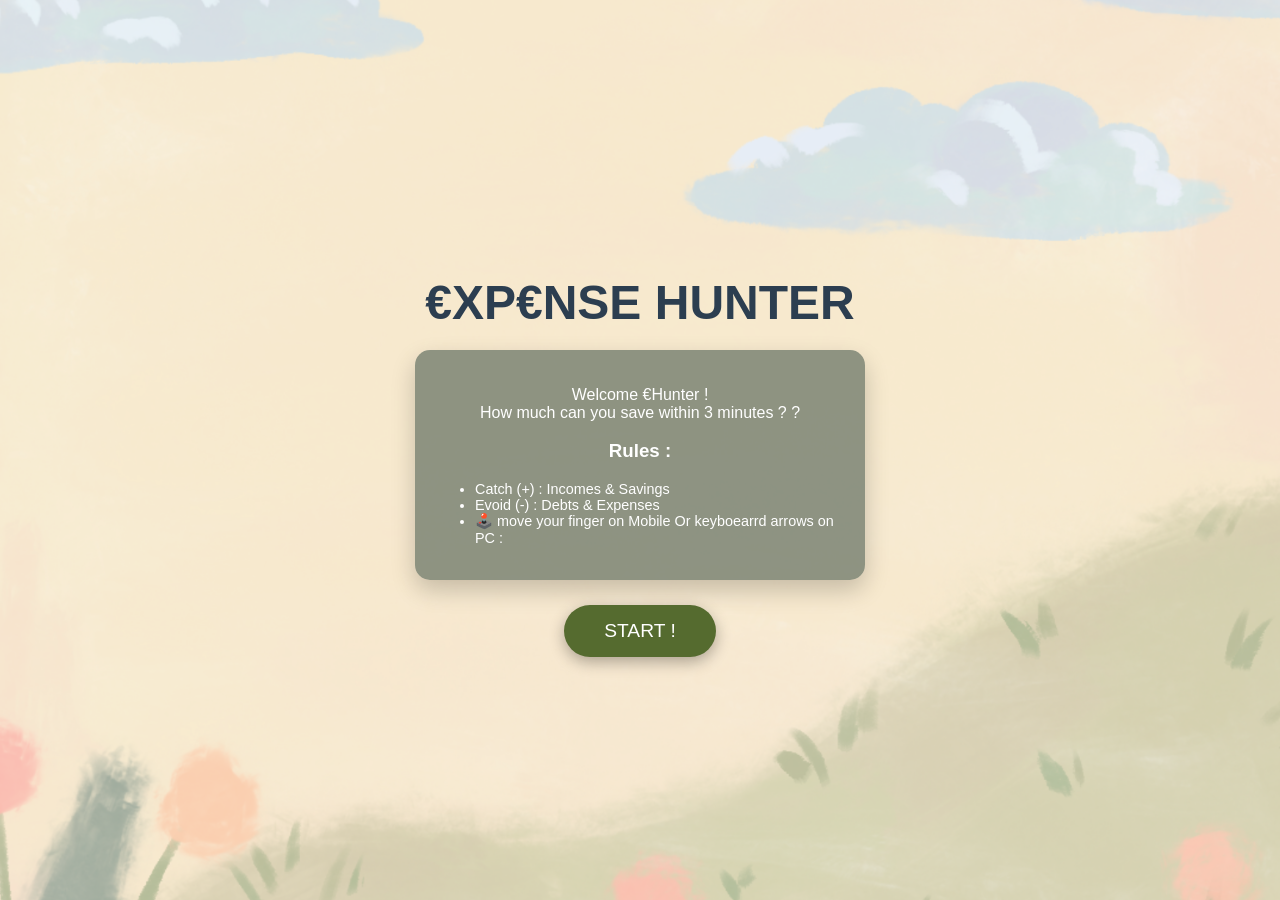
==== commit aa50532e: "element-changed" ====
--- a/index.html
+++ b/index.html
@@ -23,7 +23,7 @@
       </div>
     </div>
     
-    <button id="start-btn">COMMENCER !</button>
+    <button id="start-btn">START !</button>
   </div>
 
   <div id="game-screen" class="container">
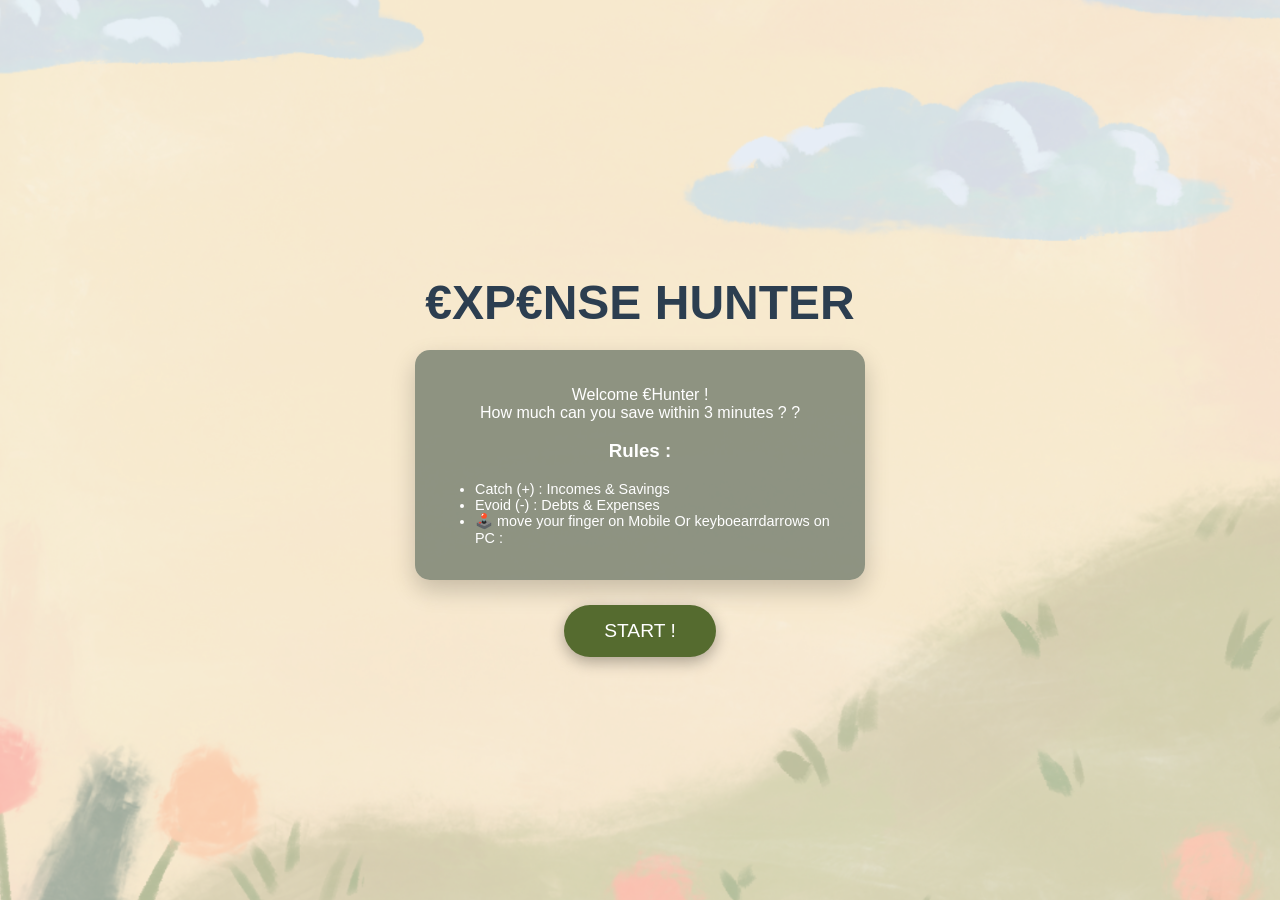
==== commit 68b95177: "ll" ====
--- a/index.html
+++ b/index.html
@@ -18,7 +18,7 @@
         <ul>
           <li> Catch (+)  : Incomes & Savings</li>
           <li> Evoid (-)  : Debts & Expenses</li>
-          <li>🕹️ move your finger on  Mobile Or keyboearrd arrows on PC : </li>
+          <li>🕹️ move your finger on  Mobile Or keyboearrdarrows on PC : </li>
         </ul>
       </div>
     </div>
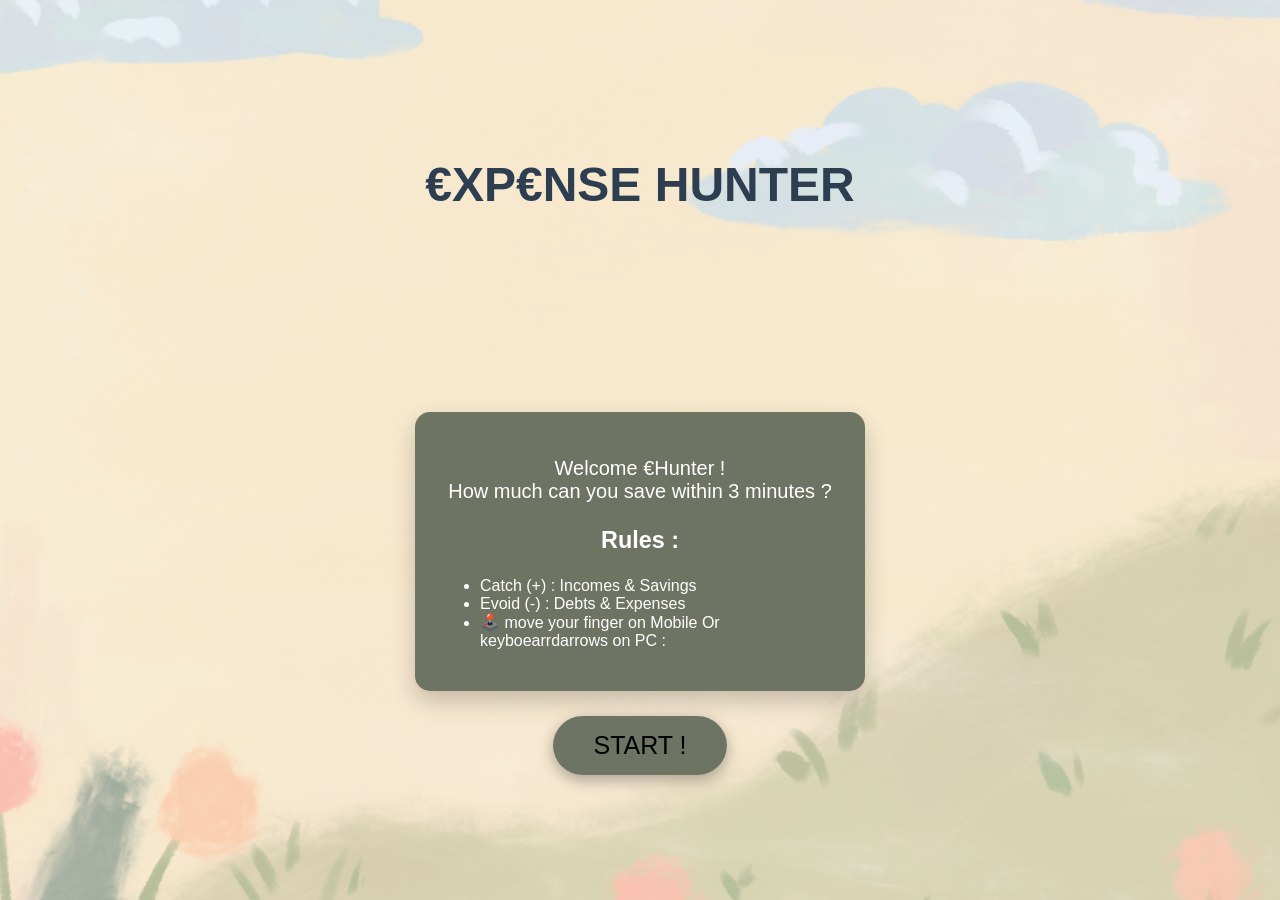
==== commit c106a02f: "chg mineurs harmonisation" ====
--- a/index.html
+++ b/index.html
@@ -12,7 +12,7 @@
     <div class="overlay-bg"></div> <h1>€XP€NSE HUNTER</h1>
     
     <div id="welcome-message">
-      <p>Welcome €Hunter !<br>How much can you save within 3 minutes ? ?</p>
+      <p>Welcome €Hunter !<br>How much can you save within 3 minutes ?</p>
       <div id="rules">
         <h3>Rules :</h3>
         <ul>
--- a/style.css
+++ b/style.css
@@ -17,22 +17,26 @@
 
 #start-screen h1, #welcome-message, #start-btn { position: relative; z-index: 10; }
 
-#start-screen h1 { font-size: clamp(1.8rem, 6vw, 3rem); text-align: center; color: #2c3e50; margin-bottom: 20px; }
+#start-screen h1 { font-size: clamp(1.8rem, 6vw, 3rem); text-align: center; color: #2c3e50; margin-bottom: 200px; }
 
 #welcome-message {
-    background: rgba(136, 143, 126, 0.95);
-    color: white; padding: 20px; border-radius: 15px;
+    background: rgba(103, 110, 93, 0.95);
+    color: white; padding: 25px; border-radius: 15px;
     width: 90%; max-width: 450px; text-align: center;
     box-shadow: 0 10px 25px rgba(0,0,0,0.2);
     animation: bounce 2s infinite;
+    font-size: 20px;
+
 }
 
-#rules ul { text-align: left; font-size: 0.9rem; }
+#rules ul { text-align: left; 
+     font-size: 1rem; }
 
 #start-btn {
-    background: #556b2f; color: white; border: none;
+    background:  rgba(103, 110, 93, 0.95);   border: none;
     padding: 15px 40px; font-size: 1.2rem; border-radius: 50px;
     margin-top: 25px; cursor: pointer; box-shadow: 0 5px 15px rgba(0,0,0,0.3);
+    font-size: 25px;
 }
 
 /* ÉCRAN DE JEU */
@@ -46,26 +50,30 @@
 
 /* HUD HAUT (Fixe en haut) */
 #hud-top {
-    position: absolute; top: 10px; width: 95%;
+    position: absolute; top: 10px; width: 75%;
     display: flex; justify-content: space-between; align-items: center;
     z-index: 1000;
+     font-size: 18px;
 }
 
 #score-box, #timer-box, #mute-container {
-    background: rgba(255, 255, 255, 0.9);
-    padding: 8px 15px; border-radius: 12px;
-    font-weight: bold; border: 2px solid #556b2f;
+    background: rgba(103, 110, 93, 0.95);
+    padding: 8px 15px; border-radius: 25px;
+    font-weight: bold; border: 0.05px   rgba(103, 110, 93, 0.95);
+ 
 }
 
 /* HUD BAS */
 #hud-bottom { position: absolute; bottom: 20px; z-index: 1000; }
 .game-controls button {
-    background: #556b2f; color: white; border: none;
-    padding: 10px 20px; border-radius: 8px; margin: 0 5px;
+    background: rgba(103, 110, 93, 0.95); border: none;
+    padding: 10px 20px; border-radius: 25px; margin: 0 5px;
+    font-size: 20px;
 }
 
 /* GAME OVER */
 #game-over-screen { display: none; background: rgba(0,0,0,0.9); color: white; z-index: 9999; }
-#game-over-screen h1 { font-size: 3rem; color: #e74c3c; }
-
+#game-over-screen h1 { font-size: 15rem; color: #91f112; }
+#final-score-display {  font-size: 5rem}
+#restart-btn-over {font-size: 2rem}
 @keyframes bounce { 0%, 100% { transform: translateY(0); } 50% { transform: translateY(-5px); } }
